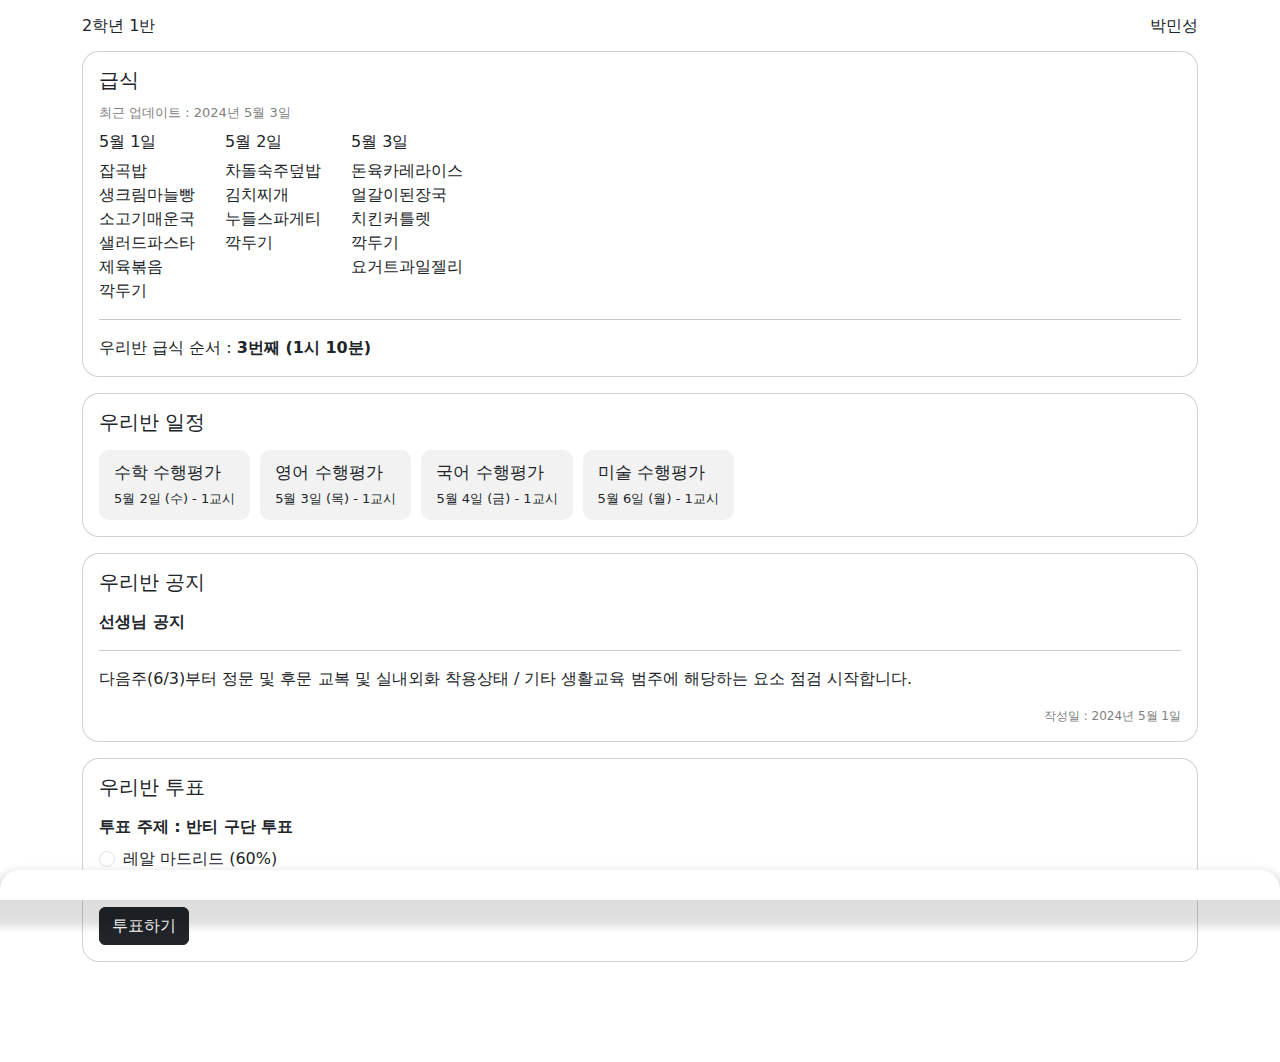
==== index.html @ e946e161 "Add files via upload" ====
<!DOCTYPE html>
<html lang="ko">
  <head>
    <meta charset="UTF-8" />
    <meta name="viewport" content="width=device-width, initial-scale=1.0" />
    <title>강릉명륜고등학교</title>
    <link rel="stylesheet" href="assets/style.css" />
    <link
      href="https://cdn.jsdelivr.net/npm/bootstrap@5.3.3/dist/css/bootstrap.min.css"
      rel="stylesheet"
      integrity="sha384-QWTKZyjpPEjISv5WaRU9OFeRpok6YctnYmDr5pNlyT2bRjXh0JMhjY6hW+ALEwIH"
      crossorigin="anonymous"
    />
    <link
      rel="stylesheet"
      href="https://cdnjs.cloudflare.com/ajax/libs/font-awesome/6.5.2/css/all.min.css"
      integrity="sha512-SnH5WK+bZxgPHs44uWIX+LLJAJ9/2PkPKZ5QiAj6Ta86w+fsb2TkcmfRyVX3pBnMFcV7oQPJkl9QevSCWr3W6A=="
      crossorigin="anonymous"
      referrerpolicy="no-referrer"
    />
  </head>
  <body style="margin-bottom: 100px">
    <div class="container">
      <div class="d-flex justify-content-between navmenu mt-3 mb-3">
        <h6>2학년 1반</h6>
        <h6>박민성</h6>
      </div>

      <div class="card mb-3">
        <div class="card-body">
          <h5>급식</h5>
          <span style="color: gray; font-size: 13px">
            최근 업데이트 : 2024년 5월 3일
          </span>

          <div class="d-flex justify-content-start mt-2">
            <div style="margin-right: 30px">
              <h6>5월 1일</h6>
              <span>
                잡곡밥<br />생크림마늘빵<br />소고기매운국<br />샐러드파스타<br />제육볶음<br />깍두기
              </span>
            </div>

            <div style="margin-right: 30px">
              <h6>5월 2일</h6>
              <span>
                차돌숙주덮밥<br />김치찌개<br />누들스파게티<br />깍두기<br /><br />
              </span>
            </div>

            <div>
              <h6>5월 3일</h6>
              <span>
                돈육카레라이스<br />얼갈이된장국<br />치킨커틀렛<br />깍두기<br />요거트과일젤리<br />
              </span>
            </div>
          </div>
          <hr />
          <p class="mt-2" style="margin-bottom: 0">
            우리반 급식 순서 : <b>3번째 (1시 10분)</b>
          </p>
        </div>
      </div>

      <div class="card mb-3">
        <div class="card-body">
          <h5 class="mb-3">우리반 일정</h5>
          <div class="list">
            <div class="cal-o">
              <span style="font-size: 17px">수학 수행평가</span>
              <br />
              <span style="font-size: 13px">5월 2일 (수) - 1교시</span>
            </div>

            <div class="cal-o">
              <span style="font-size: 17px">영어 수행평가</span>
              <br />
              <span style="font-size: 13px">5월 3일 (목) - 1교시</span>
            </div>

            <div class="cal-o">
              <span style="font-size: 17px">국어 수행평가</span>
              <br />
              <span style="font-size: 13px">5월 4일 (금) - 1교시</span>
            </div>

            <div class="cal-o">
              <span style="font-size: 17px">미술 수행평가</span>
              <br />
              <span style="font-size: 13px">5월 6일 (월) - 1교시</span>
            </div>
          </div>
        </div>
      </div>

      <div class="card mb-3">
        <div class="card-body">
          <h5 class="mb-3">우리반 공지</h5>
          <span
            ><b><i class="fa-solid fa-bullhorn"></i> 선생님 공지</b></span
          >
          <hr />
          <p>
            다음주(6/3)부터 정문 및 후문 교복 및 실내외화 착용상태 / 기타
            생활교육 범주에 해당하는 요소 점검 시작합니다.
          </p>
          <div class="d-flex justify-content-end">
            <span style="color: gray; font-size: 12px"
              >작성일 : 2024년 5월 1일</span
            >
          </div>
        </div>
      </div>

      <div class="card">
        <div class="card-body">
          <h5 class="mb-3">우리반 투표</h5>
          <b>투표 주제 : 반티 구단 투표</b>

          <div class="form-check mt-2">
            <input
              class="form-check-input"
              type="radio"
              name="flexRadioDefault"
              id="flexRadioDefault1"
            />
            <label class="form-check-label" for="flexRadioDefault1">
              레알 마드리드 (60%)
            </label>
          </div>
          <div class="form-check">
            <input
              class="form-check-input"
              type="radio"
              name="flexRadioDefault"
              id="flexRadioDefault2"
              checked
            />
            <label class="form-check-label" for="flexRadioDefault2">
              파리바게트 (40%)
            </label>
          </div>
          <button class="btn btn-dark mt-2">투표하기</button>
        </div>
      </div>
    </div>

    <div class="fixed-bottom">
      <div class="menu">
        <div class="d-flex justify-content-around">
          <div class="active" onclick="location.href='index.html'">
            <i class="fa-solid fa-house"></i>
          </div>
          <div onclick="location.href='cal.html'">
            <i class="fa-solid fa-calendar"></i>
          </div>
          <div onclick="location.href='news.html'">
            <i class="fa-solid fa-newspaper"></i>
          </div>
        </div>
      </div>
    </div>

    <script src="assets/scipt.js"></script>
    <script
      src="https://cdn.jsdelivr.net/npm/bootstrap@5.3.3/dist/js/bootstrap.bundle.min.js"
      integrity="sha384-YvpcrYf0tY3lHB60NNkmXc5s9fDVZLESaAA55NDzOxhy9GkcIdslK1eN7N6jIeHz"
      crossorigin="anonymous"
    ></script>
  </body>
</html>
---- assets/style.css ----
.menu {
    padding-top: 15px;
    padding-bottom: 15px;
    border-radius: 20px 20px 0px 0px;
    box-shadow: 0px 14px 10px 13px rgb(0, 0, 0, 13%);
    font-size: 20px;
    color: #a4a4a4;
    background-color: #fff;
}

.menu .active {
    color: #2E64FE;
}

.navmenu h6 {
    margin-bottom: 0!important;
}

.card {
    border-radius: 17px!important;
}

h1, h2, h3, h4, h5, h6 {
    font-weight: bold;
}

.cal-o {
    padding-top: 10px;
    padding-bottom: 10px;
    padding-left: 15px;
    padding-right: 15px;
    background-color: #f2f2f2;
    border-radius: 10px;
    margin-right: 10px;
}

.list {
    display: flex;
    overflow-x: scroll;
    white-space: nowrap;
    -ms-overflow-style: none;  /* IE and Edge */
    scrollbar-width: none;  /* Firefox */
}

.list::-webkit-scrollbar {
    display: none;
}
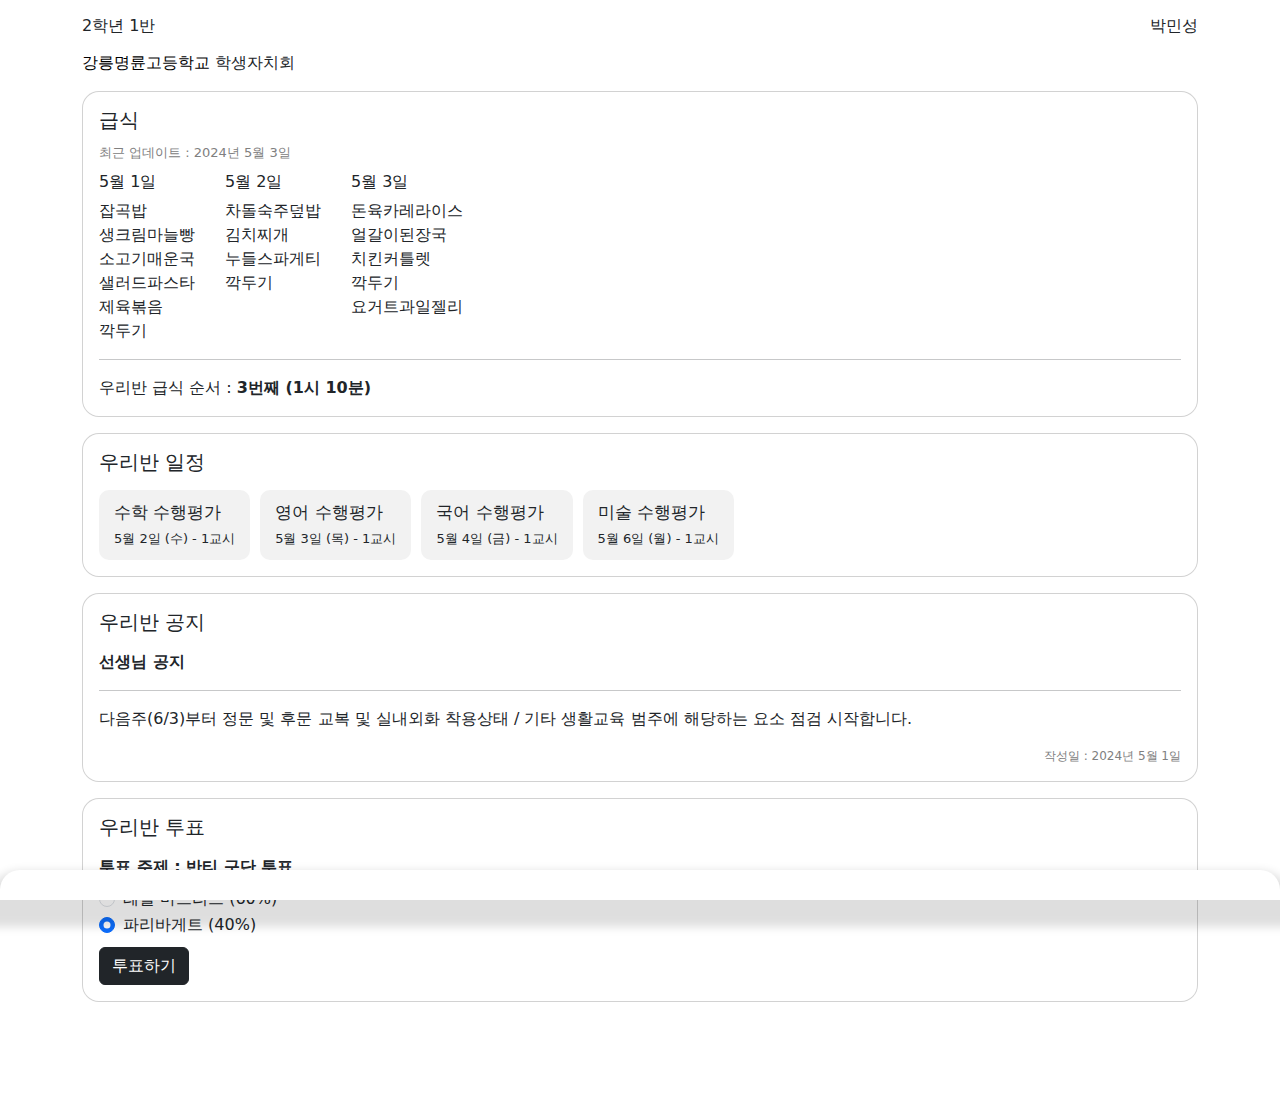
==== commit acc77684: "Add files via upload" ====
--- a/index.html
+++ b/index.html
@@ -25,6 +25,15 @@
         <h6>2학년 1반</h6>
         <h6>박민성</h6>
       </div>
+
+      <p>
+        <a
+          style="color: black; text-decoration: none"
+          href="https://www.youtube.com/watch?v=lpXhOv2ynNY&ab_channel=%EB%82%A8%EC%83%81%EB%AF%B8"
+          >강릉명륜고등학교</a
+        >
+        학생자치회
+      </p>
 
       <div class="card mb-3">
         <div class="card-body">
@@ -157,6 +166,9 @@
           <div onclick="location.href='news.html'">
             <i class="fa-solid fa-newspaper"></i>
           </div>
+          <div onclick="location.href='gunhee.html'">
+            <i class="fa-solid fa-envelope"></i>
+          </div>
         </div>
       </div>
     </div>
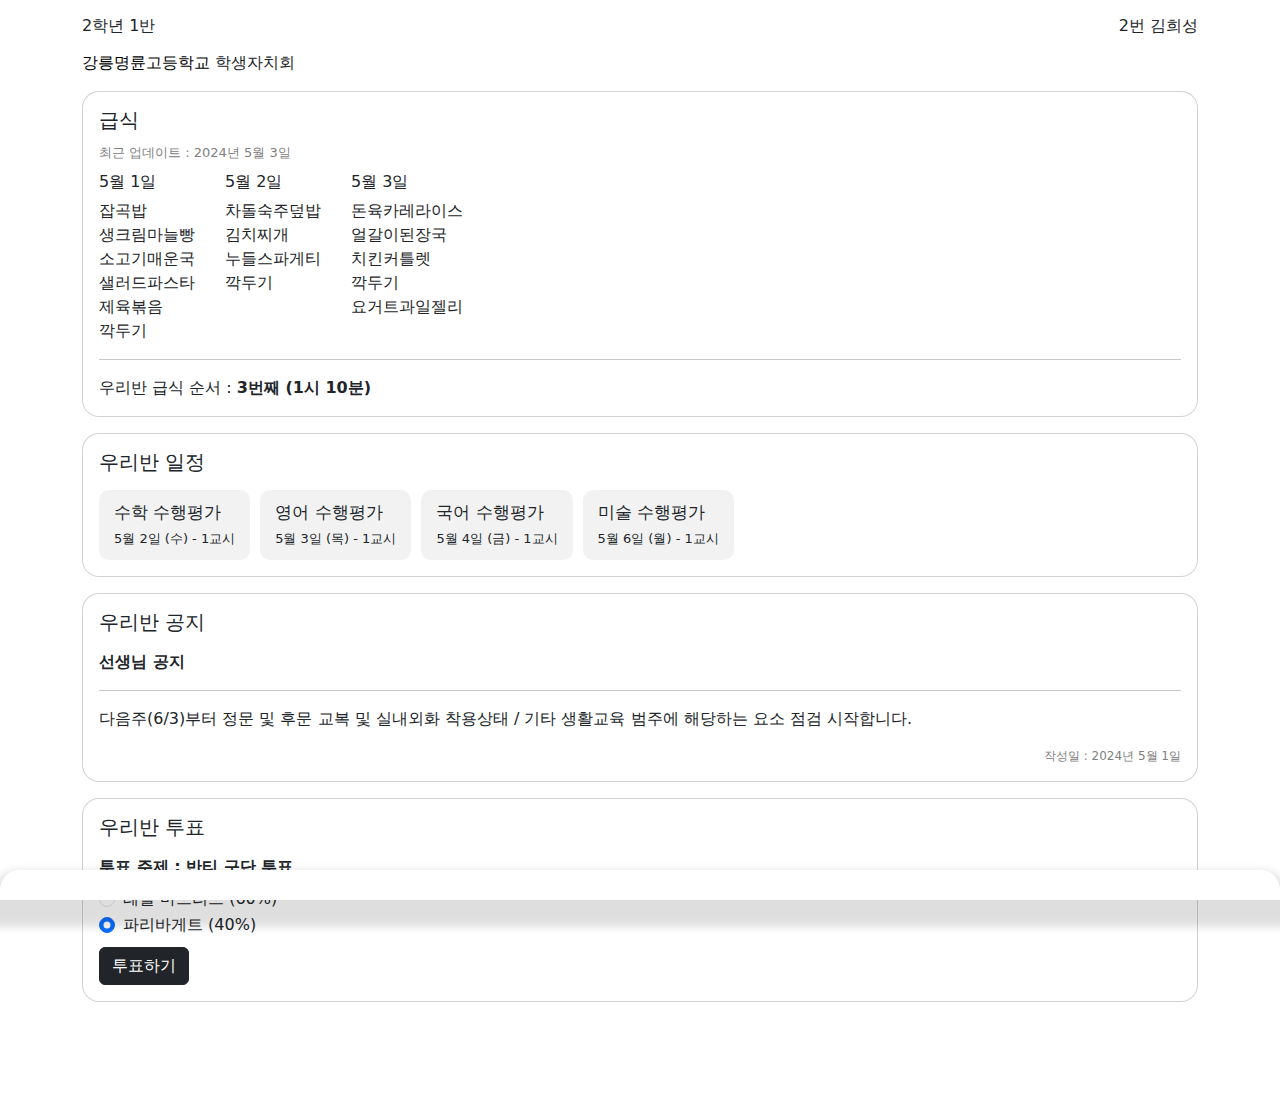
==== commit 5740fd44: "Update index.html" ====
--- a/index.html
+++ b/index.html
@@ -23,7 +23,7 @@
     <div class="container">
       <div class="d-flex justify-content-between navmenu mt-3 mb-3">
         <h6>2학년 1반</h6>
-        <h6>박민성</h6>
+        <h6>2번 김희성</h6>
       </div>
 
       <p>
